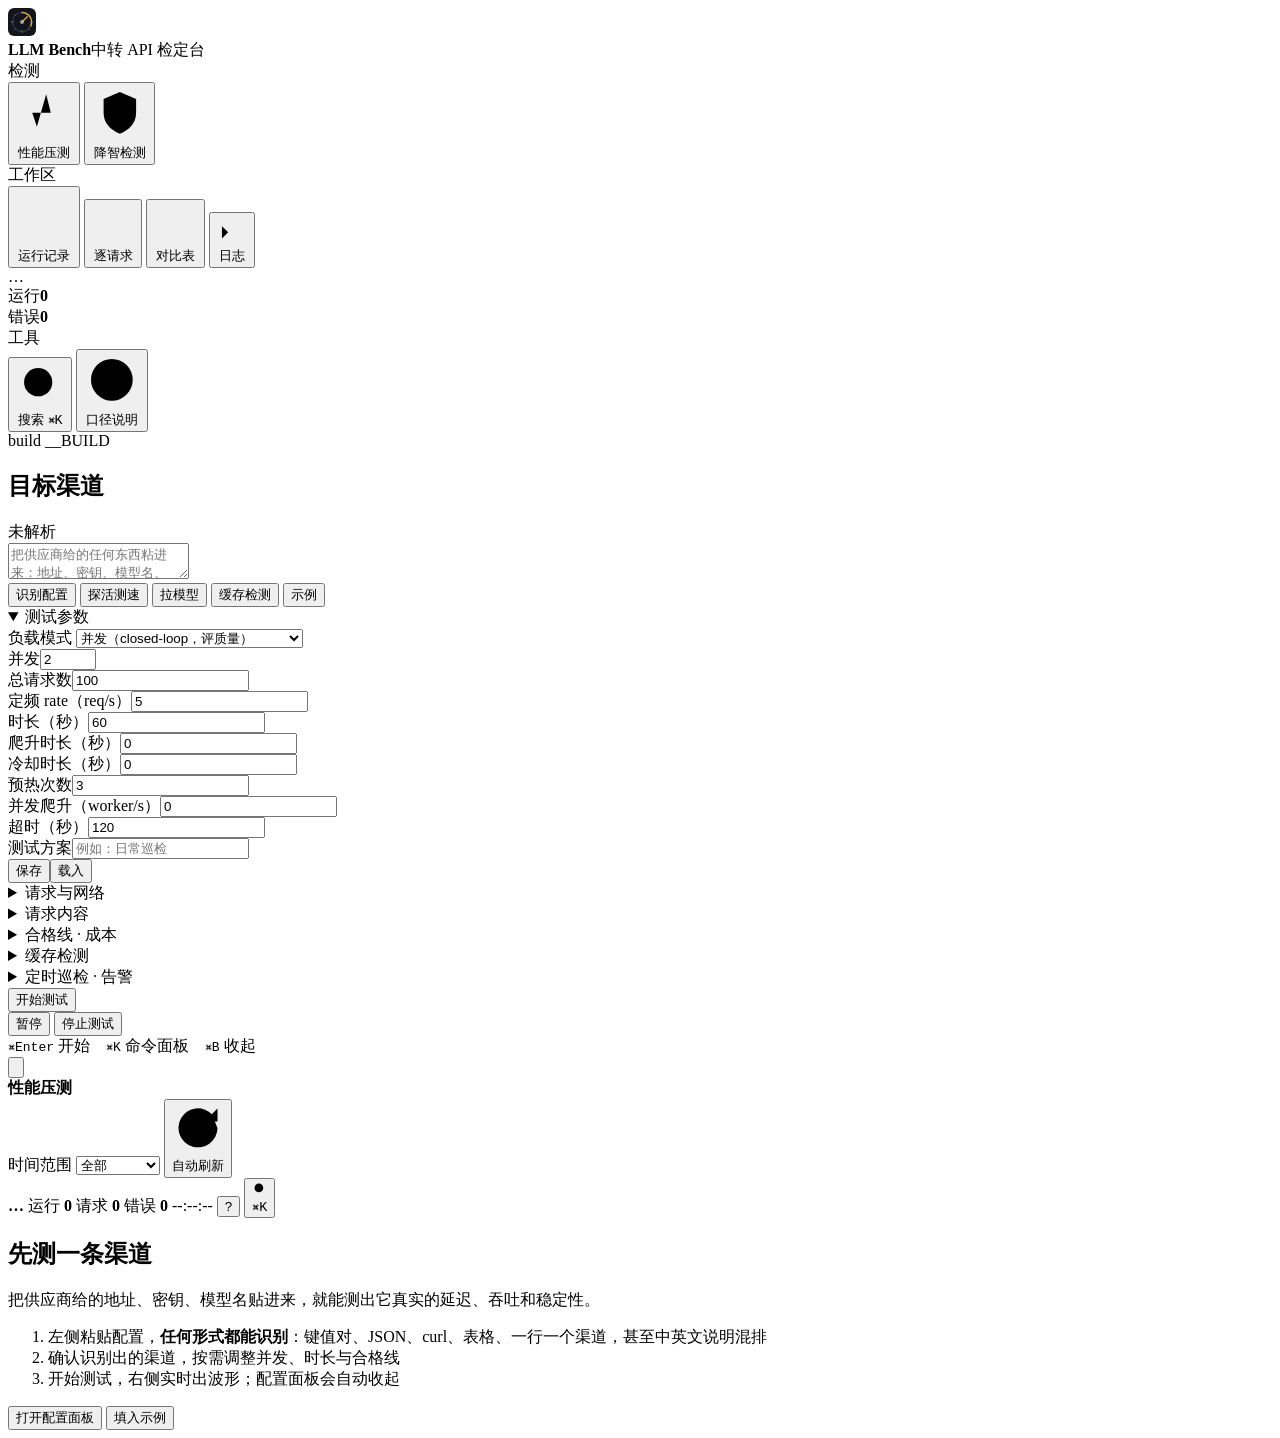
==== web/index.html @ 86437b1f "feat(bench): 缓存友好模式、验真报告与测试方案；RPS/缓存写计价口径修正 - cache_mode 固定前缀 + 至少一次预热，缓存检测后台任务/取消/分页历史 - 一键渠道验真报告（性" ====
<!doctype html>
<html lang="zh-CN">
<head>
<meta charset="utf-8" />
<meta name="viewport" content="width=device-width, initial-scale=1" />
<meta name="theme-color" content="#0e1014" />
<meta name="build" content="__BUILD__" />
<title>LLM Bench · 中转 API 性能 / 降智检测</title>
<link rel="icon" href="/static/favicon.svg" />
<link rel="stylesheet" href="/static/style.css?v=__BUILD__" />
</head>
<body>
<div id="app">
  <!-- ============ 左导轨 ============ -->
  <nav class="rail">
    <div class="rail-brand">
      <div class="rail-logo" title="LLM Bench" aria-hidden="true">
        <!-- 检定仪表盘：琥珀指针 + 刻度，与 Precision Bench 同语言 -->
        <svg class="rail-logo-svg" viewBox="0 0 64 64" width="28" height="28">
          <rect width="64" height="64" rx="14" fill="#12151b"/>
          <circle cx="32" cy="32" r="22" fill="none" stroke="#2a3140" stroke-width="3"/>
          <circle cx="32" cy="32" r="22" fill="none" stroke="#f0b429" stroke-width="3"
                  stroke-dasharray="44 94" stroke-dashoffset="0" stroke-linecap="round"
                  transform="rotate(-90 32 32)"/>
          <!-- 刻度 -->
          <g stroke="#6b7385" stroke-width="2" stroke-linecap="round">
            <path d="M32 8v5"/><path d="M32 51v5"/><path d="M8 32h5"/><path d="M51 32h5"/>
            <path d="M14.5 14.5l3.5 3.5" opacity=".7"/><path d="M46 46l3.5 3.5" opacity=".7"/>
            <path d="M49.5 14.5L46 18" opacity=".7"/><path d="M18 46l-3.5 3.5" opacity=".7"/>
          </g>
          <!-- 指针 -->
          <path d="M32 32L44 20" stroke="#f0b429" stroke-width="3" stroke-linecap="round"/>
          <circle cx="32" cy="32" r="4" fill="#f0f2f5"/>
          <circle cx="32" cy="32" r="1.6" fill="#12151b"/>
        </svg>
      </div>
      <div class="rail-brand-tx"><b>LLM Bench</b><span>中转 API 检定台</span></div>
    </div>

    <div class="rail-cap">检测</div>
    <button class="rail-item on" data-view="perf" title="性能压测" aria-label="性能压测">
      <svg aria-hidden="true" viewBox="0 0 24 24"><path d="M3 12h4l2 6 4-14 2 8h6"/></svg>
      <span>性能压测</span>
    </button>
    <button class="rail-item" data-view="bench" title="降智检测" aria-label="降智检测">
      <svg aria-hidden="true" viewBox="0 0 24 24"><path d="M12 3l7 3v6c0 4.5-3 7.5-7 9-4-1.5-7-4.5-7-9V6z"/><path d="M9 12l2 2 4-4"/></svg>
      <span>降智检测</span>
    </button>

    <div class="rail-cap perfonly">工作区</div>
    <button class="rail-item perfonly" data-jump-tab="runs" title="运行记录" aria-label="运行记录">
      <svg aria-hidden="true" viewBox="0 0 24 24"><path d="M4 6h16M4 12h16M4 18h10"/></svg>
      <span>运行记录</span>
    </button>
    <button class="rail-item perfonly" data-jump-tab="req" title="逐请求明细" aria-label="逐请求明细">
      <svg aria-hidden="true" viewBox="0 0 24 24"><path d="M8 6h13M8 12h13M8 18h13M3 6h.01M3 12h.01M3 18h.01"/></svg>
      <span>逐请求</span>
    </button>
    <button class="rail-item perfonly" data-jump-tab="cmp" title="渠道对比" aria-label="渠道对比">
      <svg aria-hidden="true" viewBox="0 0 24 24"><path d="M4 19V9M10 19V5M16 19v-7M22 19V8"/></svg>
      <span>对比表</span>
    </button>
    <button class="rail-item perfonly" data-jump-tab="log" title="运行日志" aria-label="运行日志">
      <svg aria-hidden="true" viewBox="0 0 24 24"><path d="M4 19l5-5-5-5M12 19h8"/></svg>
      <span>日志</span>
    </button>

    <div class="rail-spacer"></div>

    <!-- 状态铭牌：仪表面板感 -->
    <div class="rail-plate" title="服务状态">
      <div class="rp-row"><span class="led" id="railLed"></span><span id="railHealth">…</span></div>
      <div class="rp-row rp-meta"><span>运行</span><b id="railRuns">0</b></div>
      <div class="rp-row rp-meta"><span>错误</span><b id="railErrs">0</b></div>
    </div>

    <div class="rail-cap">工具</div>
    <button class="rail-item" id="btnPaletteRail" title="搜索 (⌘K)" aria-label="搜索 (⌘K)">
      <svg aria-hidden="true" viewBox="0 0 24 24"><circle cx="11" cy="11" r="7"/><path d="M21 21l-4.3-4.3"/></svg>
      <span>搜索</span>
      <kbd>⌘K</kbd>
    </button>
    <button class="rail-item" id="btnGlossaryRail" title="指标口径说明" aria-label="指标口径说明">
      <svg aria-hidden="true" viewBox="0 0 24 24"><circle cx="12" cy="12" r="9"/><path d="M12 16v-4M12 8h.01"/></svg>
      <span>口径说明</span>
    </button>
    <div class="rail-foot" id="railBuild" title="构建版本"></div>
  </nav>

  <!-- ============ 配置侧栏 ============ -->
  <aside class="sidebar">
    <div class="side-scroll">
      <!-- 性能压测 -->
      <div id="side-perf">
        <div class="blk">
          <div class="blk-hd">
            <h2>目标渠道</h2>
            <span class="blk-meta" id="chanCount">未解析</span>
          </div>
          <textarea id="paste" aria-label="粘贴供应商配置" placeholder="把供应商给的任何东西粘进来：地址、密钥、模型名、JSON、curl、表格、一行一个渠道……"></textarea>
          <div class="btnrow target-actions">
            <button id="btnParse" class="primary">识别配置</button>
            <button id="btnProbe" class="ghost">探活测速</button>
            <button id="btnModels" class="ghost">拉模型</button>
            <button id="btnCache" class="ghost">缓存检测</button>
            <button id="btnDemo" class="mini ghost">示例</button>
          </div>
          <div id="channels" class="channels"></div>
        </div>

        <details class="sect" open>
          <summary>测试参数</summary>
          <div class="sect-bd">
            <label>负载模式</label>
            <select id="mode">
              <option value="closed">并发（closed-loop，评质量）</option>
              <option value="open">定频（open-loop，CO 修正）</option>
              <option value="duration">时长（ramp→steady→cooldown）</option>
            </select>
            <div class="row">
              <div><label>并发</label><input id="concurrency" type="number" value="2" min="1" max="256" /></div>
              <div><label>总请求数</label><input id="request_count" type="number" value="100" min="1" /></div>
            </div>
             <div class="row">
               <div><label>定频 rate（req/s）</label><input id="rate" type="number" value="5" min="0.1" step="0.5" /></div>
               <div><label>时长（秒）</label><input id="duration_s" type="number" value="60" min="1" /></div>
             </div>
             <div class="row">
               <div><label>爬升时长（秒）</label><input id="ramp_s" type="number" value="0" min="0" step="1" /></div>
               <div><label>冷却时长（秒）</label><input id="cooldown_s" type="number" value="0" min="0" step="1" /></div>
             </div>
             <div class="row">
               <div><label>预热次数</label><input id="warmup" type="number" value="3" min="0" /></div>
               <div><label>并发爬升（worker/s）</label><input id="ramp_rate" type="number" value="0" min="0" step="0.5" /></div>
             </div>
             <div class="row">
               <div><label>超时（秒）</label><input id="timeout_s" type="number" value="120" min="1" /></div>
              </div>
             <div class="preset-box">
               <div class="row">
                 <div><label>测试方案</label><input id="preset_name" type="text" placeholder="例如：日常巡检" /></div>
                 <div class="btnrow" style="align-items:end"><button id="btnSavePreset" class="mini">保存</button><button id="btnLoadPreset" class="mini ghost">载入</button></div>
               </div>
               <div id="presetList" class="preset-list"></div>
             </div>
           </div>
        </details>

        <details class="sect">
          <summary>请求与网络</summary>
          <div class="sect-bd">
            <div class="row">
              <div><label>重试次数</label><input id="retries" type="number" value="0" min="0" max="5" /></div>
              <div><label>间隔抖动 0~1</label><input id="jitter" type="number" value="0" min="0" max="1" step="0.05" /></div>
            </div>
            <label class="switch"><input type="checkbox" id="stream" checked />流式输出（测首字延迟必须开）</label>
             <label class="switch"><input type="checkbox" id="connection_reuse" checked />连接复用 keep-alive</label>
             <label class="switch"><input type="checkbox" id="verify_tls" checked />验证 TLS 证书</label>
             <label class="switch"><input type="checkbox" id="randomize" checked />随机化请求，降低被识别概率</label>
            <label>代理地址（留空则直连）</label>
            <input id="proxy" type="text" placeholder="http://127.0.0.1:7890" />
          </div>
        </details>

        <details class="sect">
          <summary>请求内容</summary>
          <div class="sect-bd">
             <div class="row">
               <div><label>Prompt 来源</label>
                 <select id="prompt_mode">
                   <option value="tiny">极短（hi）</option>
                   <option value="sample">按输入长度生成</option>
                   <option value="custom">自定义</option>
                 </select>
               </div>
               <div><label>输入长度分布</label>
                 <select id="input_dist">
                   <option value="fixed">固定</option>
                   <option value="uniform">均匀</option>
                   <option value="normal">正态</option>
                 </select>
               </div>
             </div>
             <div class="row">
               <div><label>输入 tokens</label><input id="input_tokens" type="number" value="128" /></div>
               <div><label>top_p（可选）</label><input id="top_p" type="number" value="" min="0" max="1" step="0.05" placeholder="默认不设置" /></div>
             </div>
             <label>自定义 prompt</label>
             <textarea id="prompt" style="min-height:56px" placeholder="仅 Prompt 来源选「自定义」时生效"></textarea>
             <label>System prompt（可选）</label>
             <textarea id="system_prompt" style="min-height:48px" placeholder="用于模拟稳定的系统提示词与缓存前缀"></textarea>
             <div class="row">
               <div><label>max_tokens</label><input id="max_tokens" type="number" value="256" /></div>
               <div><label>temperature</label><input id="temperature" type="number" value="0" step="0.1" /></div>
             </div>
          </div>
        </details>

        <details class="sect">
          <summary>合格线 · 成本</summary>
          <div class="sect-bd">
            <div class="hint" style="margin:0 0 6px">三项同时达标才算「正常」，右侧判定完全按这三条来。</div>
            <div class="row">
              <div><label>首字延迟 ≤ ms</label><input id="slo_ttft" type="number" value="1500" /></div>
              <div><label>逐 token ≤ ms</label><input id="slo_tpot" type="number" value="50" /></div>
            </div>
            <div class="row">
              <div><label>端到端 ≤ ms</label><input id="slo_e2e" type="number" value="5000" /></div>
            </div>
            <div class="row">
              <div><label>输入 ¥ / 百万 token</label><input id="price_in" type="number" value="0" step="0.01" /></div>
              <div><label>输出 ¥ / 百万 token</label><input id="price_out" type="number" value="0" step="0.01" /></div>
            </div>
             <label>缓存命中 ¥ / 百万 token（留空=与输入同价）</label>
             <input id="price_cache_in" type="number" value="0" step="0.01" />
             <label>缓存写入 ¥ / 百万 token（留空=与输入同价）</label>
             <input id="price_cache_write" type="number" value="0" step="0.01" />
          </div>
        </details>

        <details class="sect">
          <summary>缓存检测</summary>
          <div class="sect-bd">
            <div class="hint" style="margin:0 0 6px">同一长前缀串行发 N 次：第 1 次写缓存（miss），后续应命中。加速比达标才算「缓存有效」，能揪出上报命中但不加速的假缓存。</div>
             <div class="row">
               <div><label>轮数（1 次写入 + 命中）</label><input id="c_rounds" type="number" value="6" min="2" max="20" /></div>
               <div><label>前缀长度（tokens）</label><input id="c_prefix" type="number" value="2048" min="64" /></div>
             </div>
             <div class="row">
               <div><label>渠道门槛预设</label>
                 <select id="c_preset">
                   <option value="">自定义</option>
                   <option value="openai">OpenAI 兼容 · 1024</option>
                   <option value="qwen">Qwen / GLM · 1024</option>
                   <option value="deepseek">DeepSeek · 1024</option>
                   <option value="kimi">Kimi · 1024</option>
                   <option value="anthropic">Anthropic · 2048</option>
                 </select>
               </div>
               <div><label>加速比阈值（≥ 判有效）</label><input id="c_speedup" type="number" value="1.5" step="0.1" /></div>
             </div>
             <label class="switch"><input type="checkbox" id="cache_mode" />缓存友好模式（固定前缀 + 至少 1 次预热）</label>
             <div class="hint">注意：前缀长度需达到渠道的最低可缓存门槛（OpenAI 1024 / Anthropic 依模型 2048+），否则可能命中但不加速。缓存友好模式会关闭请求随机化，让预热请求为正式样本准备缓存。</div>
          </div>
        </details>

        <details class="sect">
          <summary>定时巡检 · 告警</summary>
          <div class="sect-bd">
            <div class="row">
              <div><label>任务名称</label><input id="sch_name" type="text" value="每小时巡检" /></div>
              <div><label>cron</label><input id="sch_cron" type="text" value="0 * * * *" /></div>
            </div>
            <div class="row">
              <div><label>通知方式</label>
                <select id="alert_kind">
                  <option value="none">不通知</option>
                  <option value="feishu">飞书机器人</option>
                  <option value="generic">通用 Webhook</option>
                </select>
              </div>
              <div><label>成功率下限</label><input id="alert_sr" type="number" value="0.95" step="0.01" /></div>
            </div>
            <label>Webhook 地址</label>
            <input id="alert_url" type="text" placeholder="https://open.feishu.cn/open-apis/bot/v2/hook/…" />
            <div class="btnrow"><button id="btnSchedule" class="ghost">创建定时任务</button></div>
            <div id="schedules" class="channels"></div>
          </div>
        </details>
      </div>

      <!-- 降智检测 -->
      <div id="side-bench" hidden>
        <div class="blk">
          <div class="blk-hd"><h2>被测渠道</h2><span class="blk-meta" id="b-chanCount">未解析</span></div>
          <textarea id="b-paste" aria-label="粘贴被测渠道配置" placeholder="同上，任何形式都能识别"></textarea>
          <div class="btnrow">
            <button id="btnBenchParse" class="primary">识别配置</button>
            <button id="btnBenchDemo" class="mini ghost">示例</button>
          </div>
          <div id="b-channels" class="channels"></div>
        </div>

        <details class="sect" open>
          <summary>题集</summary>
          <div class="sect-bd">
            <label>题集来源</label>
            <select id="b-engine">
              <option value="curated">轻量自建集（57 题，秒级）</option>
              <option value="lm_eval">官方数据集（lm-eval，分数可比）</option>
            </select>
            <div id="b-official-params" hidden>
              <div class="row">
                <div><label>每任务题量</label>
                  <select id="b-limit">
                    <option value="50">50（快速）</option>
                    <option value="200" selected>200（推荐）</option>
                    <option value="1000">1000</option>
                    <option value="0">全量</option>
                  </select>
                </div>
                <div><label>并发请求</label><input id="b-concurrent" type="number" value="8" min="1" max="64" /></div>
              </div>
              <div class="row">
                <div><label>few-shot（留空=任务默认）</label><input id="b-fewshot" type="number" min="0" max="10" placeholder="默认" /></div>
                <div><label>随机种子</label><input id="b-seed" type="number" value="42" /></div>
              </div>
              <div class="row">
                <div><label>显著性 α</label><input id="b-alpha" type="number" value="0.05" step="0.01" /></div>
                <div><label>最小效应量</label><input id="b-mindelta" type="number" value="0.03" step="0.01" /></div>
              </div>
              <div class="btnrow">
                <button id="btnPredownload" class="ghost mini">预下载数据集</button>
                <span class="hint" id="b-hf-state"></span>
              </div>
            </div>
          </div>
        </details>

        <details class="sect" open>
          <summary>检测维度 / 任务</summary>
          <div class="sect-bd"><div id="b-dims" class="dims"></div></div>
        </details>

        <details class="sect" open>
          <summary>检测参数</summary>
          <div class="sect-bd">
            <div class="row">
              <div><label>temperature</label><input id="b-temperature" type="number" value="0" step="0.1" /></div>
              <div><label>max_tokens</label><input id="b-max_tokens" type="number" value="512" /></div>
            </div>
            <div class="row">
              <div><label>长上下文 tokens</label><input id="b-needle_tokens" type="number" value="4000" /></div>
              <div><label>降智阈值</label><input id="b-threshold" type="number" value="0.10" step="0.01" /></div>
            </div>
            <div class="hint" style="margin:6px 0 0">阈值 = 总分下降多少算「疑似降智」。题量越小越容易被噪声触发，建议配合 200 题以上使用。</div>
            <label>超时（秒）</label>
            <input id="b-timeout_s" type="number" value="120" />
            <label>代理地址（留空则直连）</label>
            <input id="b-proxy" type="text" placeholder="http://127.0.0.1:7890" />
          </div>
        </details>
      </div>
    </div>

    <div class="side-actions">
      <div id="side-actions-perf" class="transport" data-state="idle">
        <button id="btnStart" class="primary block">开始测试</button>
        <div class="transport-secondary">
          <button id="btnPause">暂停</button>
          <button id="btnStop" class="danger">停止测试</button>
        </div>
        <div class="hint"><kbd>⌘Enter</kbd> 开始　<kbd>⌘K</kbd> 命令面板　<kbd>⌘B</kbd> 收起</div>
      </div>
      <div id="side-actions-bench" class="transport" data-state="idle" hidden>
        <button id="btnBenchRun" class="primary block">开始检测</button>
        <div class="transport-secondary">
          <button id="btnBenchStop" class="danger">停止检测</button>
        </div>
        <div class="hint">同一渠道与模型首次运行会自动记为基线，之后每次都与它对比。<br /><kbd>⌘Enter</kbd> 开始　<kbd>⌘K</kbd> 命令面板　<kbd>⌘B</kbd> 收起</div>
      </div>
    </div>
  </aside>

  <!-- ============ 主区 ============ -->
  <main>
    <header class="topbar">
      <button class="icon-btn" id="btnSidebar" title="配置面板 (⌘B)" aria-label="配置面板 (⌘B)">
        <svg aria-hidden="true" viewBox="0 0 24 24"><path d="M3 6h18M3 12h18M3 18h18"/></svg>
      </button>
      <div class="crumb"><b id="crumbTitle">性能压测</b></div>
      <div class="tbar-spacer"></div>

      <div class="toolbar perfonly">
        <label class="tlabel" for="timerange">时间范围</label>
        <select id="timerange" class="mini-select">
          <option value="300">近 5 分钟</option>
          <option value="900">近 15 分钟</option>
          <option value="3600">近 1 小时</option>
          <option value="0" selected>全部</option>
        </select>
        <button id="btnAutoRefresh" class="ghost on" title="自动刷新" aria-label="自动刷新">
          <svg aria-hidden="true" viewBox="0 0 24 24"><path d="M21 12a9 9 0 1 1-2.6-6.4"/><path d="M21 3v6h-6"/></svg><span>自动刷新</span>
        </button>
      </div>

      <div class="toolbar">
        <span class="stat"><span class="led" id="health"></span><b id="healthTxt">…</b></span>
        <span class="stat perfonly rec" id="rec" hidden><span class="led"></span>REC</span>
        <span class="stat perfonly">运行 <b id="runCount">0</b></span>
        <span class="stat perfonly">请求 <b id="reqCount">0</b></span>
        <span class="stat perfonly">错误 <b id="errCount">0</b></span>
        <span class="stat benchonly" hidden>条目 <b id="b-progress">0/0</b></span>
        <span class="stat benchonly" hidden>通过 <b id="b-passed">0</b></span>
        <span class="stat clock" id="clock">--:--:--</span>
        <button id="btnGlossary" class="ghost mini" title="指标口径说明" aria-label="指标口径说明">?</button>
        <button id="btnPalette" class="ghost mini" title="命令面板 ⌘K" aria-label="命令面板 ⌘K"><svg aria-hidden="true" viewBox="0 0 24 24"><circle cx="11" cy="11" r="7"/><path d="M21 21l-4.3-4.3"/></svg><kbd>⌘K</kbd></button>
      </div>
    </header>

    <!-- 性能压测 -->
    <div id="view-perf" class="view">
      <div class="pin-strip" id="pinStrip" aria-label="全局参数栏：把侧栏参数拖进来变成快捷卡片"></div>
      <div id="emptyPerf" class="onboard-wrap">
        <div class="ob-card">
          <h2>先测一条渠道</h2>
          <p>把供应商给的地址、密钥、模型名贴进来，就能测出它真实的延迟、吞吐和稳定性。</p>
          <ol>
            <li>左侧粘贴配置，<b>任何形式都能识别</b>：键值对、JSON、curl、表格、一行一个渠道，甚至中英文说明混排</li>
            <li>确认识别出的渠道，按需调整并发、时长与合格线</li>
            <li>开始测试，右侧实时出波形；配置面板会自动收起</li>
          </ol>
          <div class="ob-btns">
            <button class="primary" id="btnOpenConfig">打开配置面板</button>
            <button class="ghost" id="btnQuickDemo">填入示例</button>
          </div>
        </div>
      </div>

      <div id="perfDash" class="dash" hidden>
        <div class="report-strip">
          <div><b>渠道验真</b><span>把性能、缓存与降智证据整理成可交付报告</span></div>
          <button id="btnVerifyReport" class="ghost mini">生成验真报告</button>
        </div>
        <section class="summary">
          <div class="verdict-block" id="verdictBlock">
            <div class="vb-hud">
              <div class="vb-ring" id="vbRing" style="--score:0"><b id="vbScore">–</b><span>SCORE</span></div>
              <div class="vb-hud-tx">
                <div class="vb-state" id="vbState">等待运行</div>
                <div class="vb-label">E2EL P95</div>
                <div class="vb-num" id="vbNum">—<span id="vbUnit">ms</span></div>
              </div>
            </div>
            <div class="vb-sub" id="vbSub">粘贴渠道配置并开始测试</div>
            <div class="vb-slo" id="vbSlo"></div>
            <div class="ticks" id="vbTicks"></div>
            <div class="ticks-cap" id="vbTicksCap">最近请求</div>
          </div>
          <div class="readout">
            <div class="readout-primary" id="roPrimary"></div>
            <dl class="metrics" id="metrics"></dl>
          </div>
        </section>

        <section class="panel-grid">
          <div class="panel hero w7h2" data-panel="e2e">
            <header class="panel-hd"><h3>E2EL <span class="ph-note">end-to-end latency · 散点为原始样本，色带为 P50–P95</span></h3><div class="panel-menu">
              <button data-pm="png" title="导出 PNG" aria-label="导出 PNG"><svg aria-hidden="true" viewBox="0 0 24 24"><path d="M12 3v12"/><path d="M7 10l5 5 5-5"/><path d="M4 21h16"/></svg></button>
              <button data-pm="full" title="全屏" aria-label="全屏"><svg aria-hidden="true" viewBox="0 0 24 24"><path d="M4 9V4h5M20 9V4h-5M4 15v5h5M20 15v5h-5"/></svg></button>
            </div></header>
            <div class="panel-bd"><div class="chart" id="ch-e2e"></div></div>
          </div>
          <div class="panel w5h2" data-panel="ttft">
            <header class="panel-hd"><h3>TTFT <span class="ph-note">time to first token · 与主图同一序列</span></h3><div class="panel-menu">
              <button data-pm="png" title="导出 PNG" aria-label="导出 PNG"><svg aria-hidden="true" viewBox="0 0 24 24"><path d="M12 3v12"/><path d="M7 10l5 5 5-5"/><path d="M4 21h16"/></svg></button>
              <button data-pm="full" title="全屏" aria-label="全屏"><svg aria-hidden="true" viewBox="0 0 24 24"><path d="M4 9V4h5M20 9V4h-5M4 15v5h5M20 15v5h-5"/></svg></button>
            </div></header>
            <div class="panel-bd"><div class="chart" id="ch-ttft"></div></div>
          </div>
          <div class="panel w7h2" data-panel="tput">
            <header class="panel-hd"><h3>Throughput <span class="ph-note" id="tputNote"></span></h3><div class="panel-menu">
              <button data-pm="png" title="导出 PNG" aria-label="导出 PNG"><svg aria-hidden="true" viewBox="0 0 24 24"><path d="M12 3v12"/><path d="M7 10l5 5 5-5"/><path d="M4 21h16"/></svg></button>
              <button data-pm="full" title="全屏" aria-label="全屏"><svg aria-hidden="true" viewBox="0 0 24 24"><path d="M4 9V4h5M20 9V4h-5M4 15v5h5M20 15v5h-5"/></svg></button>
            </div></header>
            <div class="panel-bd"><div class="chart" id="ch-tput"></div></div>
          </div>
          <div class="panel w5h2" data-panel="dist">
            <header class="panel-hd"><h3>Latency distribution <span class="ph-note">直方图与累积曲线</span></h3><div class="panel-menu">
              <button data-pm="png" title="导出 PNG" aria-label="导出 PNG"><svg aria-hidden="true" viewBox="0 0 24 24"><path d="M12 3v12"/><path d="M7 10l5 5 5-5"/><path d="M4 21h16"/></svg></button>
              <button data-pm="full" title="全屏" aria-label="全屏"><svg aria-hidden="true" viewBox="0 0 24 24"><path d="M4 9V4h5M20 9V4h-5M4 15v5h5M20 15v5h-5"/></svg></button>
            </div></header>
            <div class="panel-bd"><div class="chart" id="ch-dist"></div></div>
          </div>
          <div class="panel w6" data-panel="tpot">
            <header class="panel-hd"><h3>TPOT <span class="ph-note">time per output token · 与主图同一序列</span></h3><div class="panel-menu">
              <button data-pm="png" title="导出 PNG" aria-label="导出 PNG"><svg aria-hidden="true" viewBox="0 0 24 24"><path d="M12 3v12"/><path d="M7 10l5 5 5-5"/><path d="M4 21h16"/></svg></button>
              <button data-pm="full" title="全屏" aria-label="全屏"><svg aria-hidden="true" viewBox="0 0 24 24"><path d="M4 9V4h5M20 9V4h-5M4 15v5h5M20 15v5h-5"/></svg></button>
            </div></header>
            <div class="panel-bd"><div class="chart" id="ch-tpot"></div></div>
          </div>

          <div class="panel w6" data-panel="heat">
            <header class="panel-hd"><h3>Latency heatmap <span class="ph-note">横轴时间，纵轴延迟区间</span></h3><div class="panel-menu">
              <button data-pm="png" title="导出 PNG" aria-label="导出 PNG"><svg aria-hidden="true" viewBox="0 0 24 24"><path d="M12 3v12"/><path d="M7 10l5 5 5-5"/><path d="M4 21h16"/></svg></button>
              <button data-pm="full" title="全屏" aria-label="全屏"><svg aria-hidden="true" viewBox="0 0 24 24"><path d="M4 9V4h5M20 9V4h-5M4 15v5h5M20 15v5h-5"/></svg></button>
            </div></header>
            <div class="panel-bd"><div class="chart" id="ch-heat"></div><div class="rollup" id="heatRollup" hidden></div></div>
          </div>

          <div class="panel w5h2" data-panel="err">
            <header class="panel-hd"><h3>Errors <span class="ph-note">按错误类别分列</span></h3><div class="panel-menu">
              <button data-pm="png" title="导出 PNG" aria-label="导出 PNG"><svg aria-hidden="true" viewBox="0 0 24 24"><path d="M12 3v12"/><path d="M7 10l5 5 5-5"/><path d="M4 21h16"/></svg></button>
              <button data-pm="full" title="全屏" aria-label="全屏"><svg aria-hidden="true" viewBox="0 0 24 24"><path d="M4 9V4h5M20 9V4h-5M4 15v5h5M20 15v5h-5"/></svg></button>
            </div></header>
            <div class="panel-bd"><div class="chart" id="ch-err"></div></div>
          </div>
          <div class="panel w7h2" data-panel="cmp">
            <header class="panel-hd"><h3>Comparison <span id="cmpLegend" class="ph-note"></span></h3><div class="panel-menu">
              <button data-pm="png" title="导出 PNG" aria-label="导出 PNG"><svg aria-hidden="true" viewBox="0 0 24 24"><path d="M12 3v12"/><path d="M7 10l5 5 5-5"/><path d="M4 21h16"/></svg></button>
              <button data-pm="full" title="全屏" aria-label="全屏"><svg aria-hidden="true" viewBox="0 0 24 24"><path d="M4 9V4h5M20 9V4h-5M4 15v5h5M20 15v5h-5"/></svg></button>
            </div></header>
            <div class="panel-bd"><div class="chart" id="ch-cmp"></div></div>
          </div>
        </section>

        <section class="panel bottom-panel" data-panel="bp-perf">
          <header class="panel-hd tabs-hd">
            <div class="tabs">
              <button class="on" data-tab="runs">Runs</button>
              <button data-tab="req">Requests</button>
              <button data-tab="cmp">Compare</button>
              <button data-tab="log">Log</button>
            </div>
            <div class="panel-menu toolbar-inline">
              <input id="runsSearch" class="mini-input" type="search" aria-label="筛选运行记录" spellcheck="false" placeholder="筛选渠道或模型" />
              <button id="btnExportCmp" class="ghost mini">导出对比</button>
            </div>
          </header>
          <div class="panel-bd panes">
            <div class="pane on" id="pane-runs">
              <div class="timeline" id="runsTimeline" hidden></div>
              <table class="grid" id="runsTable">
                <thead><tr>
                  <th data-sort="target">Channel</th><th data-sort="model">Model</th><th data-sort="status">Status</th>
                  <th data-sort="total" class="num">Reqs</th><th data-sort="ok" class="num">OK</th>
                  <th data-sort="p95" class="num">E2EL P95</th><th data-sort="ttft" class="num">TTFT</th><th data-sort="tpot" class="num">TPOT</th><th data-sort="tps" class="num">Output tok/s</th>
                  <th class="act">Actions</th>
                </tr></thead>
                <tbody id="runsBody"></tbody>
              </table>
            </div>
          <div class="pane" id="pane-req">
            <div class="toolbar-inline" style="margin-bottom:6px">
              <label class="switch" style="margin:0"><input type="checkbox" id="reqOnlyFail" />只看失败</label>
              <select id="reqErrClass" class="mini-select"><option value="">全部错误类</option></select>
              <input id="reqSearch" class="mini-input" type="search" aria-label="筛选错误原文" spellcheck="false" placeholder="搜索错误原文" />
              <button id="btnExportReq" class="ghost mini">导出当前筛选</button>
              <span class="hint" id="reqHint"></span>
            </div>
            <table class="grid" id="reqTable">
              <thead><tr>
                <th class="num">seq</th><th class="num">status</th><th>class</th>
                <th class="num">TTFT</th><th class="num">E2EL</th><th class="num">TPOT</th>
                <th class="num">in/out</th><th class="num">cache</th><th>detail</th>
              </tr></thead>
              <tbody id="reqBody"></tbody>
            </table>
          </div>
          <div class="pane" id="pane-cmp">
            <table class="grid" id="cmpTable"><thead></thead><tbody></tbody></table>
              <div class="hint">每列最优值标绿、最差值标红。点某行的「主视图」即可让上方图表切到该渠道。</div>
            </div>
            <div class="pane" id="pane-log"><div class="log" id="log"></div></div>
          </div>
        </section>
      </div>
    </div>

    <!-- 降智检测 -->
    <div id="view-bench" class="view" hidden>
      <div id="b-verdict" class="verdict" aria-live="polite"></div>
      <section class="panel-grid bench-grid">
        <div class="panel w6h2" data-panel="dims">
          <header class="panel-hd"><h3>各维度得分</h3><div class="panel-menu">
            <button data-pm="png" title="导出 PNG" aria-label="导出 PNG"><svg aria-hidden="true" viewBox="0 0 24 24"><path d="M12 3v12"/><path d="M7 10l5 5 5-5"/><path d="M4 21h16"/></svg></button>
            <button data-pm="full" title="全屏" aria-label="全屏"><svg aria-hidden="true" viewBox="0 0 24 24"><path d="M4 9V4h5M20 9V4h-5M4 15v5h5M20 15v5h-5"/></svg></button>
          </div></header>
          <div class="panel-bd"><div class="chart" id="b-ch-dims"></div></div>
        </div>
        <div class="panel w6h2" data-panel="trend">
          <header class="panel-hd"><h3>总分趋势 <span class="ph-note">同一渠道多次检测</span></h3><div class="panel-menu">
            <button data-pm="png" title="导出 PNG" aria-label="导出 PNG"><svg aria-hidden="true" viewBox="0 0 24 24"><path d="M12 3v12"/><path d="M7 10l5 5 5-5"/><path d="M4 21h16"/></svg></button>
            <button data-pm="full" title="全屏" aria-label="全屏"><svg aria-hidden="true" viewBox="0 0 24 24"><path d="M4 9V4h5M20 9V4h-5M4 15v5h5M20 15v5h-5"/></svg></button>
          </div></header>
          <div class="panel-bd"><div class="chart" id="b-ch-trend"></div></div>
        </div>
      </section>

      <section class="panel bottom-panel" data-panel="bp-bench">
          <header class="panel-hd tabs-hd">
            <div class="tabs">
              <button class="on" data-tab="items">逐题结果</button>
            <button data-tab="hist">历史记录</button>
          </div>
          <div class="panel-menu toolbar-inline">
            <input id="benchSearch" class="mini-input" type="search" aria-label="筛选逐题结果" spellcheck="false" placeholder="筛选题号或维度" />
          </div>
        </header>
        <div class="panel-bd panes">
          <div class="pane on" id="b-pane-items">
            <table class="grid"><thead><tr><th>Dimension</th><th>Item</th><th>Result</th><th class="num">Latency</th><th>Grading</th><th>Model output</th></tr></thead><tbody id="b-itemsBody"></tbody></table>
          </div>
          <div class="pane" id="b-pane-hist">
            <table class="grid"><thead><tr><th>时间</th><th>模型</th><th>渠道</th><th class="num">总分</th><th>指纹</th><th>状态</th><th class="act">操作</th></tr></thead><tbody id="b-histBody"></tbody></table>
          </div>
        </div>
      </section>
    </div>
  </main>
</div>

<div class="drawer" id="drawer" hidden role="dialog" aria-modal="true" aria-labelledby="drawerTitle">
  <div class="drawer-hd"><h3 id="drawerTitle">运行详情</h3><button class="mini ghost" id="drawerClose">关闭</button></div>
  <div class="drawer-bd" id="drawerBody"></div>
</div>
<div class="drawer-mask" id="drawerMask" hidden></div>

<div class="modal" id="modal" hidden role="dialog" aria-modal="true" aria-labelledby="modalTitle">
  <div class="box">
    <div class="hd"><h3 id="modalTitle">探活测速</h3><button class="mini ghost" id="modalClose">关闭</button></div>
    <div class="bd" id="modalBody"></div>
  </div>
</div>

<div class="modal palette" id="palette" hidden role="dialog" aria-modal="true" aria-label="命令面板">
  <div class="box">
    <div class="palette-input"><input id="paletteInput" type="text" role="combobox" aria-expanded="true" aria-controls="paletteList" aria-label="命令面板" spellcheck="false" placeholder="输入命令，或搜索运行与渠道…　↑↓ 选择　Enter 执行" /></div>
    <div class="palette-list" id="paletteList" role="listbox" aria-label="命令与运行"></div>
  </div>
</div>

<div class="modal confirm" id="confirm" hidden role="alertdialog" aria-modal="true" aria-labelledby="confirmTitle" aria-describedby="confirmMsg">
  <div class="box small">
    <div class="hd"><h3 id="confirmTitle">确认操作</h3></div>
    <div class="bd"><p id="confirmMsg"></p>
      <div class="btnrow" style="justify-content:flex-end">
        <button id="confirmNo" class="ghost">取消</button>
        <button id="confirmYes" class="danger">确认</button>
      </div>
    </div>
  </div>
</div>

<div class="toasts" id="toasts" role="status" aria-live="polite" aria-atomic="false"></div>

<script>
  (function () {
    function switchView(view) {
      document.querySelectorAll('.rail-item[data-view]').forEach(a => a.classList.toggle('on', a.dataset.view === view));
      document.getElementById('side-perf').hidden = view !== 'perf';
      document.getElementById('side-bench').hidden = view !== 'bench';
      document.getElementById('side-actions-perf').hidden = view !== 'perf';
      document.getElementById('side-actions-bench').hidden = view !== 'bench';
      document.getElementById('view-perf').hidden = view !== 'perf';
      document.getElementById('view-bench').hidden = view !== 'bench';
      document.getElementById('crumbTitle').textContent = view === 'perf' ? '性能压测' : '降智检测';
      document.querySelectorAll('.perfonly').forEach(e => e.hidden = view !== 'perf');
      document.querySelectorAll('.benchonly').forEach(e => e.hidden = view !== 'bench');
      window.dispatchEvent(new CustomEvent('viewchange', { detail: { view } }));
    }
    document.querySelectorAll('.rail-item[data-view]').forEach(a => {
      a.addEventListener('click', () => { switchView(a.dataset.view); history.replaceState(null, '', a.dataset.view === 'perf' ? '/' : '#bench'); });
    });
    /* 侧栏工作区：跳到底部面板对应标签页 */
    document.querySelectorAll('.rail-item[data-jump-tab]').forEach(a => {
      a.addEventListener('click', () => {
        switchView('perf');
        const tab = document.querySelector(`#view-perf .tabs button[data-tab="${a.dataset.jumpTab}"]`);
        if (tab) tab.click();
        const bp = document.querySelector('#view-perf .bottom-panel');
        if (bp) bp.scrollIntoView({ behavior: 'smooth', block: 'start' });
      });
    });
    window.addEventListener('hashchange', () => switchView(location.hash === '#bench' ? 'bench' : 'perf'));
    window.__switchView = switchView;
    if (location.hash === '#bench') switchView('bench');
    const bm = document.querySelector('meta[name="build"]');
    const rb = document.getElementById('railBuild');
    if (bm && rb) rb.textContent = 'build ' + bm.content.slice(0, 7);
  })();
</script>
<script src="/static/echarts.min.js?v=__BUILD__"></script>
<script src="/static/ui.js?v=__BUILD__"></script>
<script src="/static/app.js?v=__BUILD__"></script>
<script src="/static/bench.js?v=__BUILD__"></script>
</body>
</html>
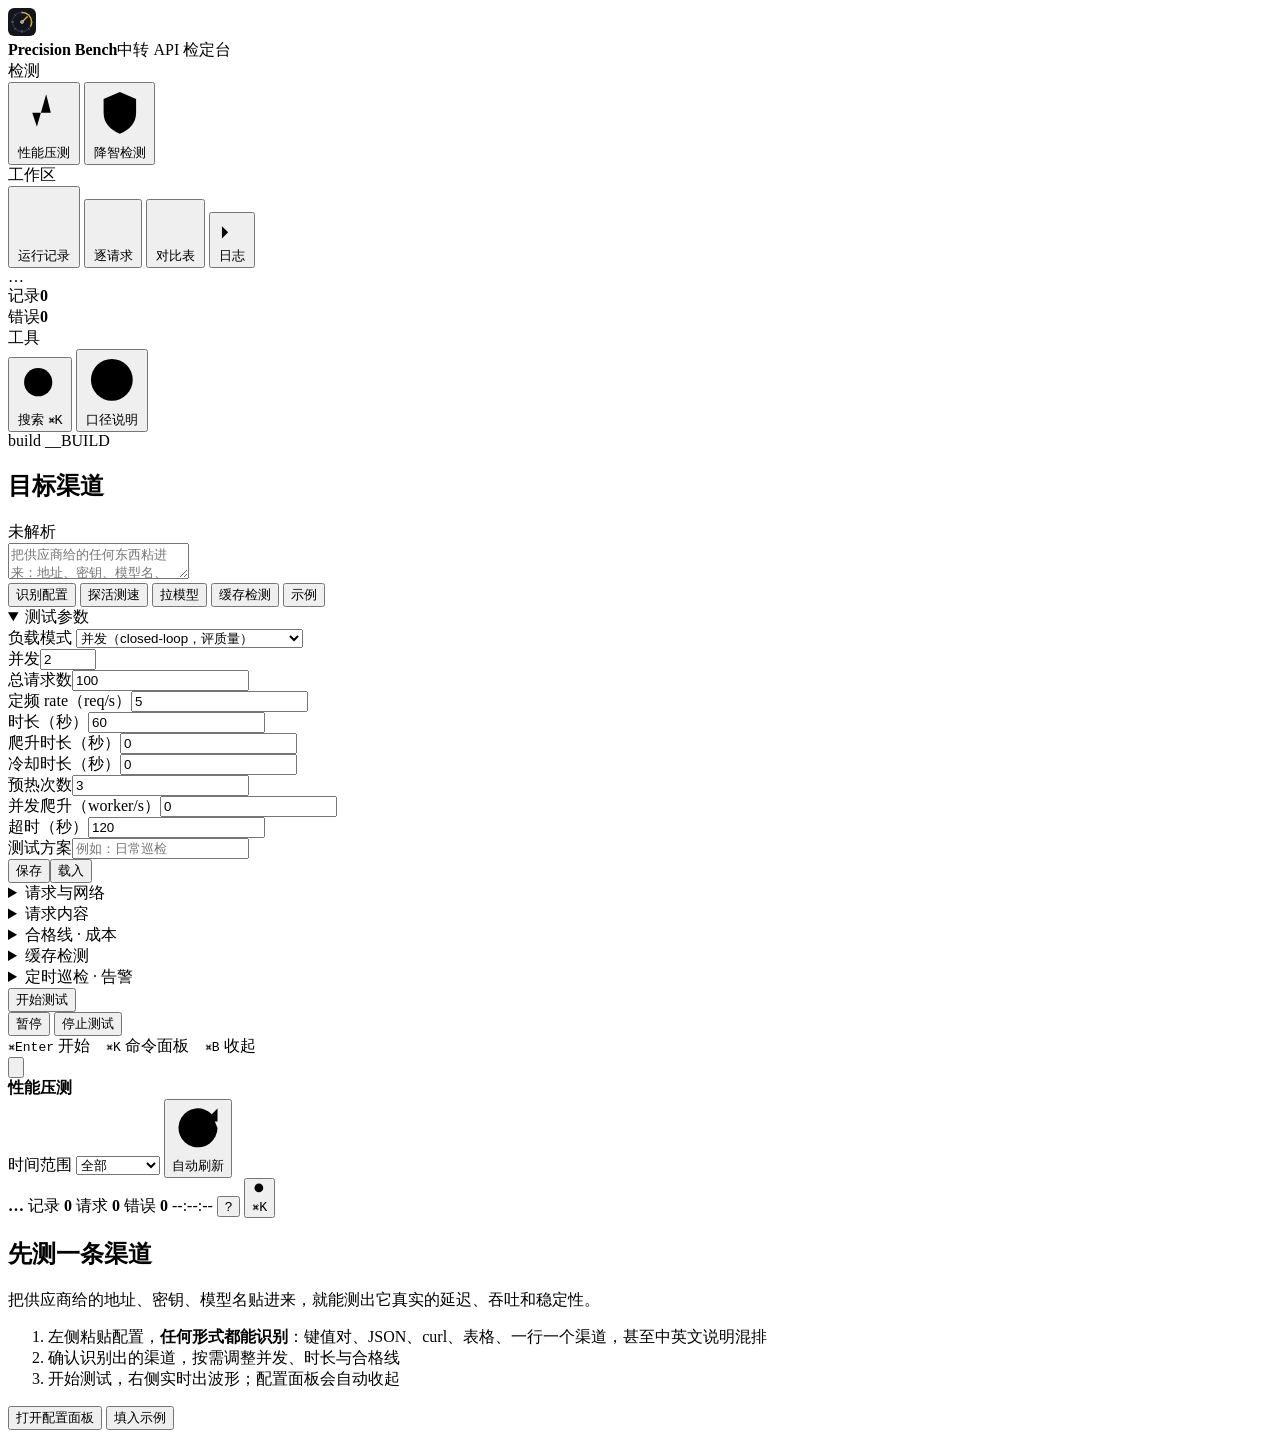
==== commit 5d3f5ebb: "统一产品名为 Precision Bench 界面标题、左栏徽标、通知、报告与告警文案同步；徽标字号收到 11.5px 以容纳全称。 顶栏与左栏的「运行 N」实为内存中保留的运行记录数，与 REC 运" ====
--- a/web/index.html
+++ b/web/index.html
@@ -5,7 +5,7 @@
 <meta name="viewport" content="width=device-width, initial-scale=1" />
 <meta name="theme-color" content="#0e1014" />
 <meta name="build" content="__BUILD__" />
-<title>LLM Bench · 中转 API 性能 / 降智检测</title>
+<title>Precision Bench · 中转 API 性能 / 降智检测</title>
 <link rel="icon" href="/static/favicon.svg" />
 <link rel="stylesheet" href="/static/style.css?v=__BUILD__" />
 </head>
@@ -14,8 +14,8 @@
   <!-- ============ 左导轨 ============ -->
   <nav class="rail">
     <div class="rail-brand">
-      <div class="rail-logo" title="LLM Bench" aria-hidden="true">
-        <!-- 检定仪表盘：琥珀指针 + 刻度，与 Precision Bench 同语言 -->
+      <div class="rail-logo" title="Precision Bench" aria-hidden="true">
+        <!-- 检定仪表盘：琥珀指针 + 刻度 -->
         <svg class="rail-logo-svg" viewBox="0 0 64 64" width="28" height="28">
           <rect width="64" height="64" rx="14" fill="#12151b"/>
           <circle cx="32" cy="32" r="22" fill="none" stroke="#2a3140" stroke-width="3"/>
@@ -34,7 +34,7 @@
           <circle cx="32" cy="32" r="1.6" fill="#12151b"/>
         </svg>
       </div>
-      <div class="rail-brand-tx"><b>LLM Bench</b><span>中转 API 检定台</span></div>
+      <div class="rail-brand-tx"><b>Precision Bench</b><span>中转 API 检定台</span></div>
     </div>
 
     <div class="rail-cap">检测</div>
@@ -70,7 +70,7 @@
     <!-- 状态铭牌：仪表面板感 -->
     <div class="rail-plate" title="服务状态">
       <div class="rp-row"><span class="led" id="railLed"></span><span id="railHealth">…</span></div>
-      <div class="rp-row rp-meta"><span>运行</span><b id="railRuns">0</b></div>
+      <div class="rp-row rp-meta"><span>记录</span><b id="railRuns">0</b></div>
       <div class="rp-row rp-meta"><span>错误</span><b id="railErrs">0</b></div>
     </div>
 
@@ -387,7 +387,7 @@
       <div class="toolbar">
         <span class="stat"><span class="led" id="health"></span><b id="healthTxt">…</b></span>
         <span class="stat perfonly rec" id="rec" hidden><span class="led"></span>REC</span>
-        <span class="stat perfonly">运行 <b id="runCount">0</b></span>
+        <span class="stat perfonly">记录 <b id="runCount">0</b></span>
         <span class="stat perfonly">请求 <b id="reqCount">0</b></span>
         <span class="stat perfonly">错误 <b id="errCount">0</b></span>
         <span class="stat benchonly" hidden>条目 <b id="b-progress">0/0</b></span>
